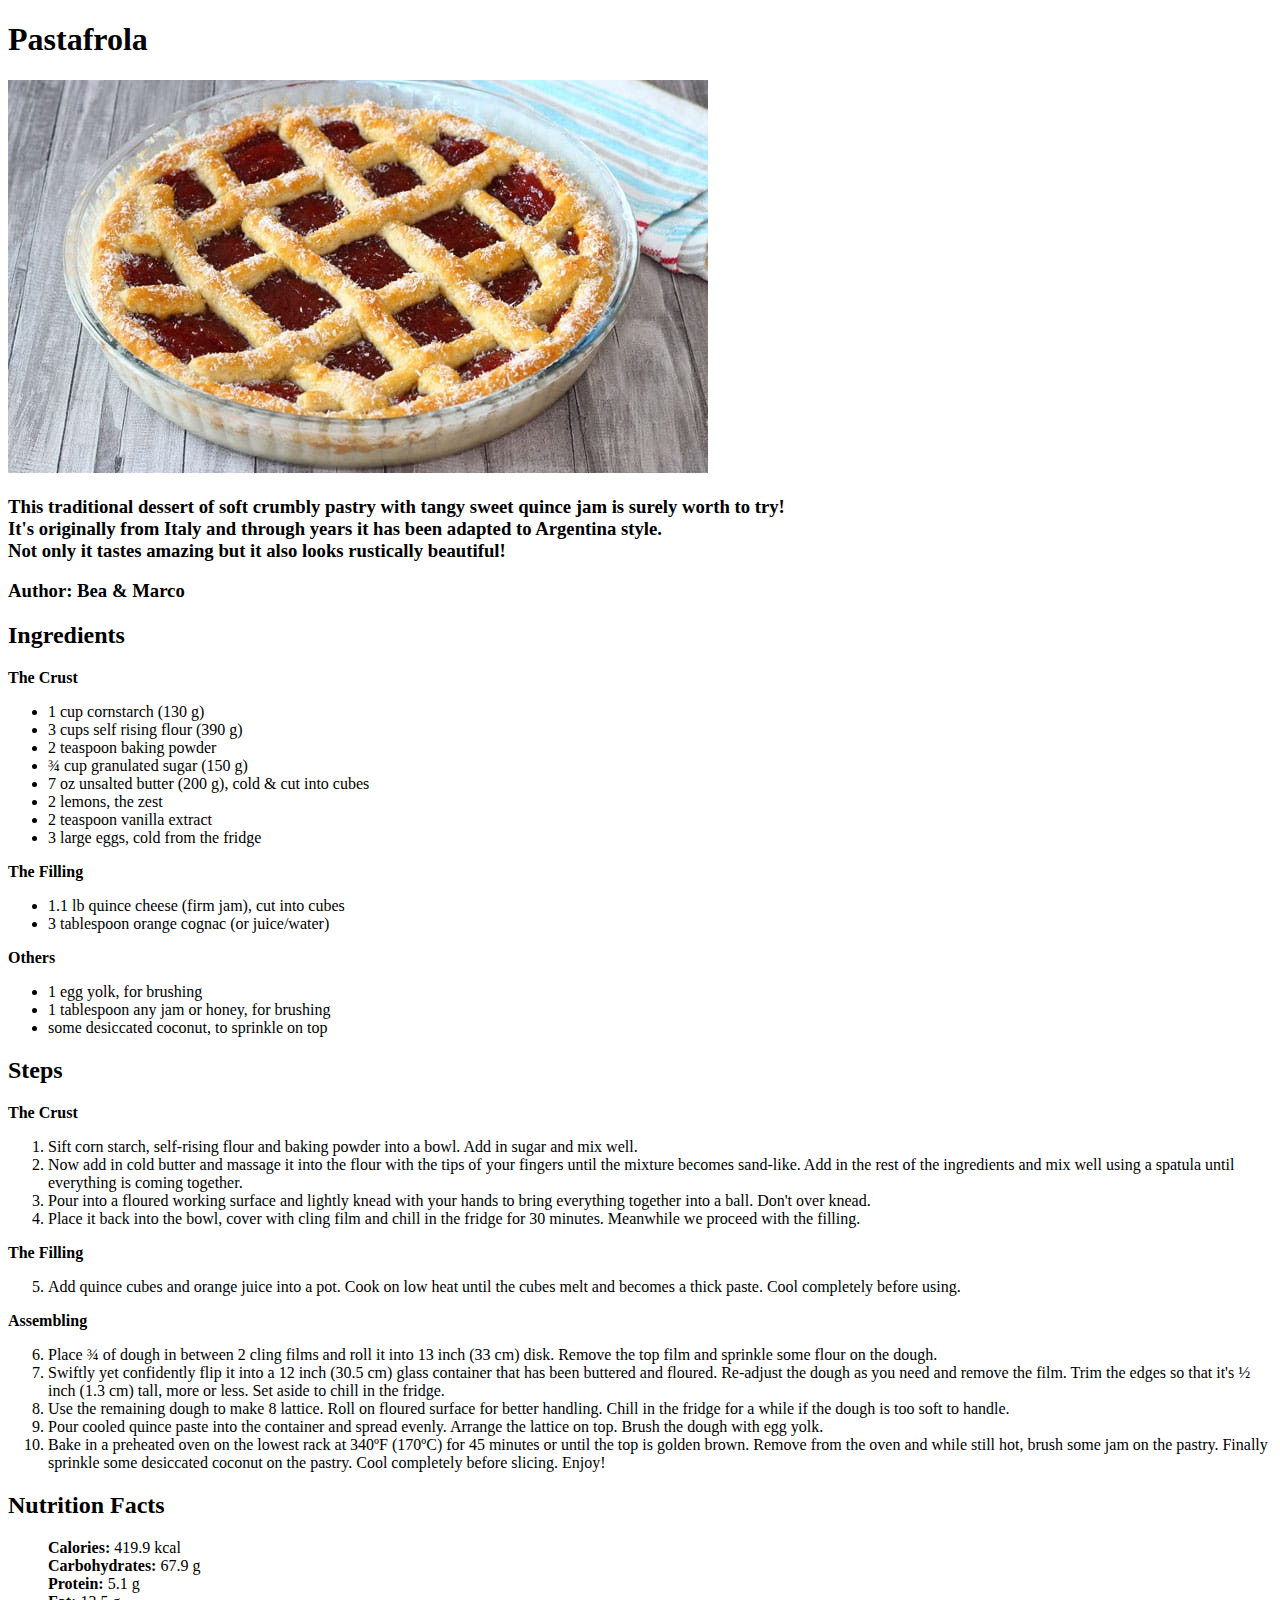
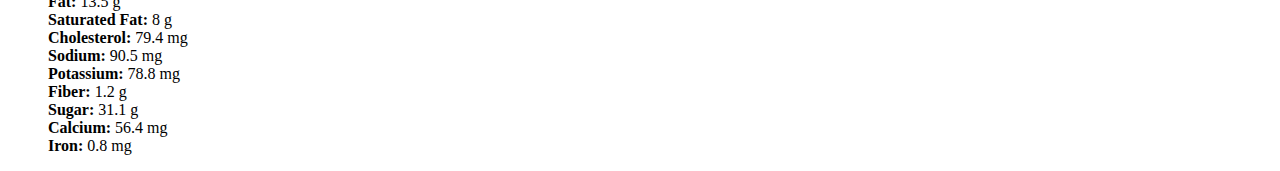
==== recipes/coconuttart.html @ 60572cc7 "Create second recipe: Lemon Pie" ====
<!DOCTYPE html>
<html lang="en">
<head>
    <meta charset="UTF-8">
    <meta name="viewport" content="width=device-width, initial-scale=1.0">
    <title>Pastafrola</title>
</head>
<body>
    <h1>Pastafrola</h1>
    <img src="./pastafrola.jpg" alt="Pastafrola Quince Tart" width="700" height="393">
    <h3>This traditional dessert of soft crumbly pastry with tangy sweet quince jam is surely worth to try!<br>
        It's originally from Italy and through years it has been adapted to Argentina style.<br>
        Not only it tastes amazing but it also looks rustically beautiful!<br>
    </h3>
    <h3>Author:</strong> Bea & Marco</h3>
    <h2>Ingredients</h2>
    <strong>The Crust</strong>
    <ul>
        <li>1 cup cornstarch (130 g)</li>
        <li>3 cups self rising flour (390 g)</li>
        <li>2 teaspoon baking powder</li>
        <li>¾ cup granulated sugar (150 g)</li>
        <li>7 oz unsalted butter (200 g), cold & cut into cubes</li>
        <li>2 lemons, the zest</li>
        <li>2 teaspoon vanilla extract</li>
        <li>3 large eggs, cold from the fridge</li>
    </ul>
    <strong>The Filling</strong>
    <ul>
        <li>1.1 lb quince cheese (firm jam), cut into cubes</li>
        <li>3 tablespoon orange cognac (or juice/water)</li>
    </ul>
    <strong>Others</strong>
    <ul>
        <li>1 egg yolk, for brushing</li>
        <li>1 tablespoon any jam or honey, for brushing</li>
        <li>some desiccated coconut, to sprinkle on top</li>
    </ul>
    <h2>Steps</h2>
    <strong>The Crust</strong>
    <ol start="1">
        <li>Sift corn starch, self-rising flour and baking powder into a bowl. Add in sugar and mix well.</li>
        <li>Now add in cold butter and massage it into the flour with the tips of your fingers until the mixture becomes sand-like. Add in the rest of the ingredients and mix well using a spatula until everything is coming together.</li>
        <li>Pour into a floured working surface and lightly knead with your hands to bring everything together into a ball. Don't over knead.</li>
        <li>Place it back into the bowl, cover with cling film and chill in the fridge for 30 minutes. Meanwhile we proceed with the filling.</li>
    </ol>
    <strong>The Filling</strong>
    <ol start="5">
        <li>Add quince cubes and orange juice into a pot. Cook on low heat until the cubes melt and becomes a thick paste. Cool completely before using.</li>
    </ol>
    <strong>Assembling</strong>
    <ol start="6">
        <li>Place ¾ of dough in between 2 cling films and roll it into 13 inch (33 cm) disk. Remove the top film and sprinkle some flour on the dough.</li>
        <li>Swiftly yet confidently flip it into a 12 inch (30.5 cm) glass container that has been buttered and floured. Re-adjust the dough as you need and remove the film. Trim the edges so that it's ½ inch (1.3 cm) tall, more or less. Set aside to chill in the fridge.</li>
        <li>Use the remaining dough to make 8 lattice. Roll on floured surface for better handling. Chill in the fridge for a while if the dough is too soft to handle.</li>
        <li>Pour cooled quince paste into the container and spread evenly. Arrange the lattice on top. Brush the dough with egg yolk.</li>
        <li>Bake in a preheated oven on the lowest rack at 340ºF (170ºC) for 45 minutes or until the top is golden brown. Remove from the oven and while still hot, brush some jam on the pastry. Finally sprinkle some desiccated coconut on the pastry. Cool completely before slicing. Enjoy!</li>
    </ol>
    <h2>Nutrition Facts</h2>
    <ul style="list-style-type: none">
        <li><strong>Calories:</strong> 419.9 kcal</li>
        <li><strong>Carbohydrates:</strong> 67.9 g</li>
        <li><strong>Protein:</strong> 5.1 g</li>
        <li><strong>Fat:</strong> 13.5 g</li>
        <li><strong>Saturated Fat:</strong> 8 g</li>
        <li><strong>Cholesterol:</strong> 79.4 mg</li>
        <li><strong>Sodium:</strong> 90.5 mg</li>
        <li><strong>Potassium:</strong> 78.8 mg</li>
        <li><strong>Fiber:</strong> 1.2 g</li>
        <li><strong>Sugar:</strong> 31.1 g</li>
        <li><strong>Calcium:</strong> 56.4 mg</li>
        <li><strong>Iron:</strong> 0.8 mg</li>
    </ul>
</body>
</html>
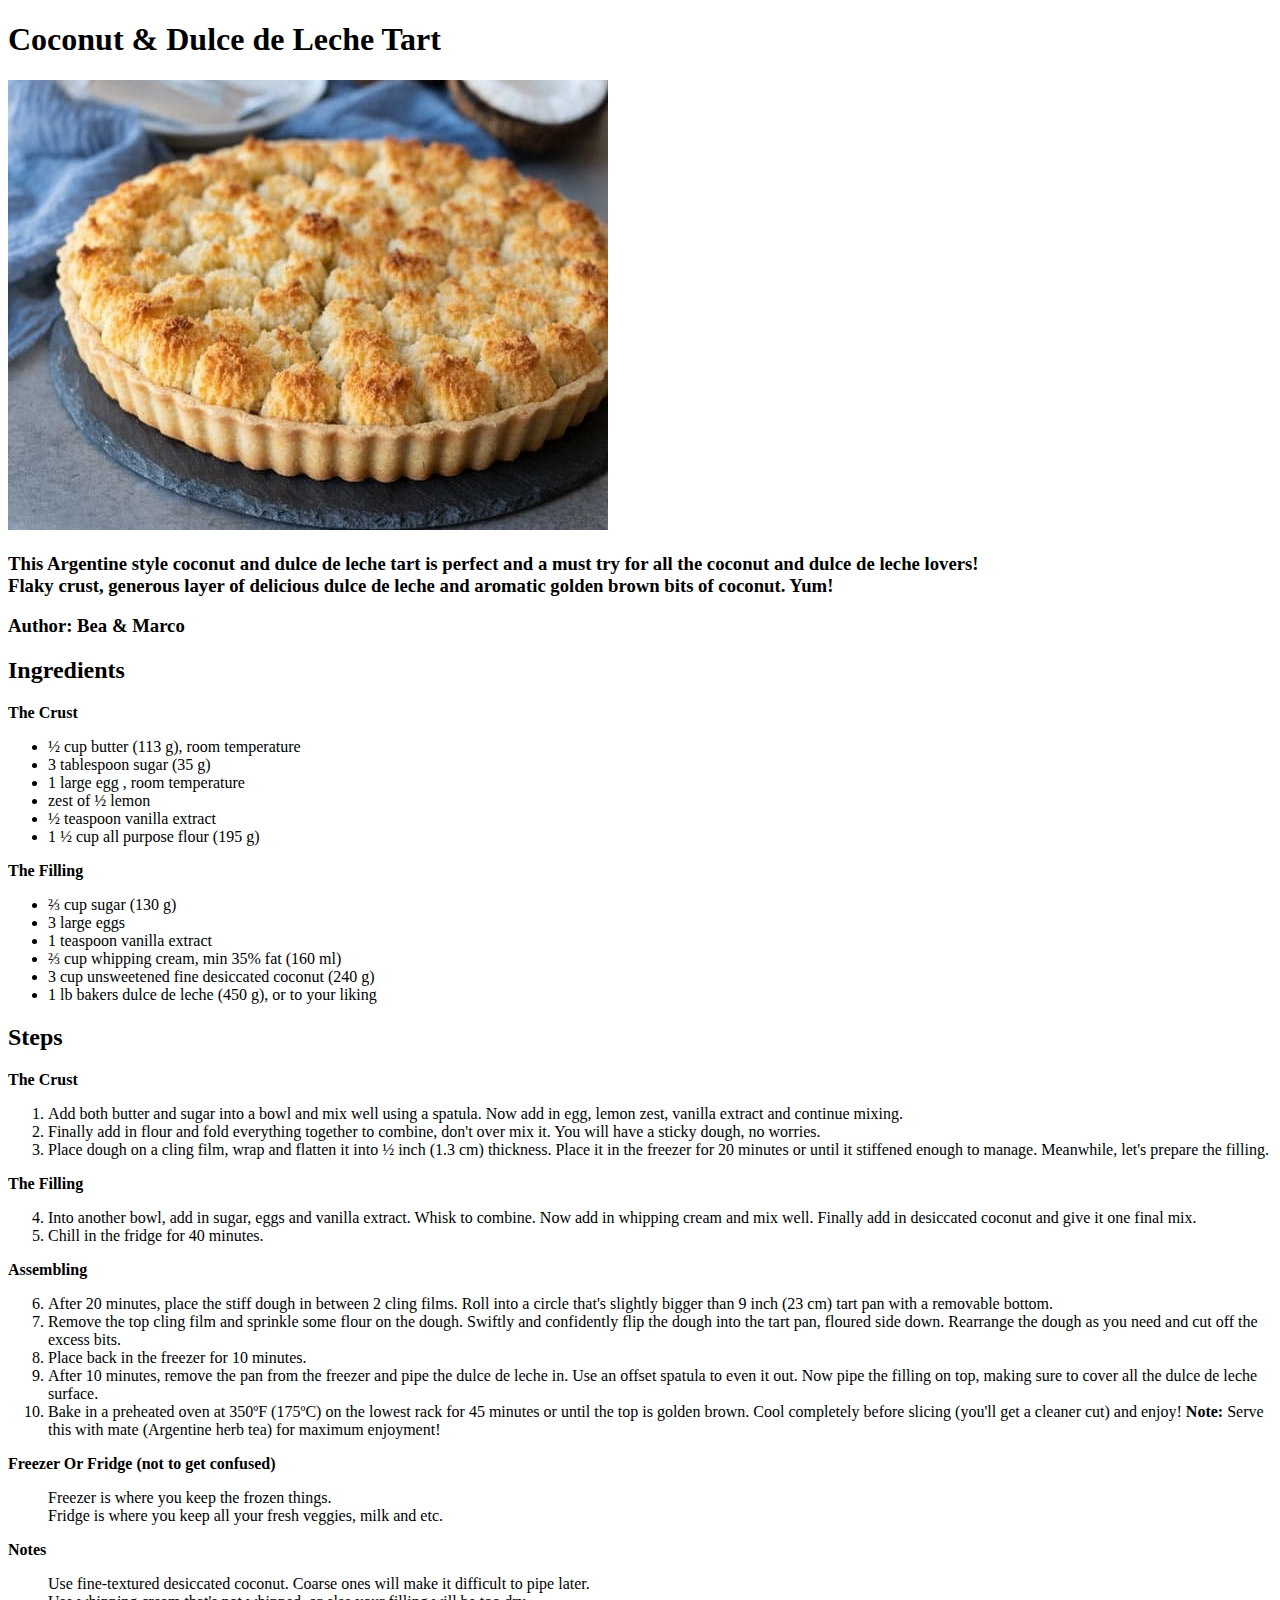
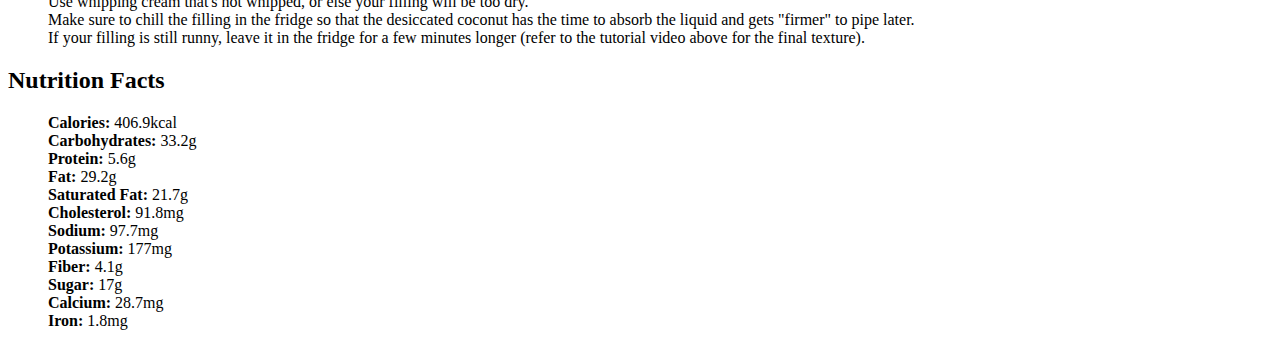
==== commit 7fd00cb8: "Create third recipe: Coconut & Dulce de leche Tart" ====
--- a/recipes/coconuttart.html
+++ b/recipes/coconuttart.html
@@ -3,73 +3,80 @@
 <head>
     <meta charset="UTF-8">
     <meta name="viewport" content="width=device-width, initial-scale=1.0">
-    <title>Pastafrola</title>
+    <title>Coconut & Dulce de Leche Tart</title>
 </head>
 <body>
-    <h1>Pastafrola</h1>
-    <img src="./pastafrola.jpg" alt="Pastafrola Quince Tart" width="700" height="393">
-    <h3>This traditional dessert of soft crumbly pastry with tangy sweet quince jam is surely worth to try!<br>
-        It's originally from Italy and through years it has been adapted to Argentina style.<br>
-        Not only it tastes amazing but it also looks rustically beautiful!<br>
+    <h1>Coconut & Dulce de Leche Tart</h1>
+    <img src="./coconuttart.jpg" alt="Coconut & Dulce de Leche Tart" width="600" height="450">
+    <h3>This Argentine style coconut and dulce de leche tart is perfect and a must try for all the coconut and dulce de leche lovers!<br>
+        Flaky crust, generous layer of delicious dulce de leche and aromatic golden brown bits of coconut. Yum!<br>
     </h3>
     <h3>Author:</strong> Bea & Marco</h3>
     <h2>Ingredients</h2>
     <strong>The Crust</strong>
     <ul>
-        <li>1 cup cornstarch (130 g)</li>
-        <li>3 cups self rising flour (390 g)</li>
-        <li>2 teaspoon baking powder</li>
-        <li>¾ cup granulated sugar (150 g)</li>
-        <li>7 oz unsalted butter (200 g), cold & cut into cubes</li>
-        <li>2 lemons, the zest</li>
-        <li>2 teaspoon vanilla extract</li>
-        <li>3 large eggs, cold from the fridge</li>
+        <li>½ cup butter (113 g), room temperature</li>
+        <li>3 tablespoon sugar (35 g)</li>
+        <li>1 large egg , room temperature</li>
+        <li>zest of ½ lemon</li>
+        <li>½ teaspoon vanilla extract</li>
+        <li>1 ½ cup all purpose flour (195 g)</li>
     </ul>
     <strong>The Filling</strong>
     <ul>
-        <li>1.1 lb quince cheese (firm jam), cut into cubes</li>
-        <li>3 tablespoon orange cognac (or juice/water)</li>
-    </ul>
-    <strong>Others</strong>
-    <ul>
-        <li>1 egg yolk, for brushing</li>
-        <li>1 tablespoon any jam or honey, for brushing</li>
-        <li>some desiccated coconut, to sprinkle on top</li>
+        <li>⅔ cup sugar (130 g)</li>
+        <li>3 large eggs</li>
+        <li>1 teaspoon vanilla extract</li>
+        <li>⅔ cup whipping cream, min 35% fat (160 ml)</li>
+        <li>3 cup unsweetened fine desiccated coconut (240 g)</li>
+        <li>1 lb bakers dulce de leche (450 g), or to your liking</li>
     </ul>
     <h2>Steps</h2>
     <strong>The Crust</strong>
     <ol start="1">
-        <li>Sift corn starch, self-rising flour and baking powder into a bowl. Add in sugar and mix well.</li>
-        <li>Now add in cold butter and massage it into the flour with the tips of your fingers until the mixture becomes sand-like. Add in the rest of the ingredients and mix well using a spatula until everything is coming together.</li>
-        <li>Pour into a floured working surface and lightly knead with your hands to bring everything together into a ball. Don't over knead.</li>
-        <li>Place it back into the bowl, cover with cling film and chill in the fridge for 30 minutes. Meanwhile we proceed with the filling.</li>
+        <li>Add both butter and sugar into a bowl and mix well using a spatula. Now add in egg, lemon zest, vanilla extract and continue mixing.</li>
+        <li>Finally add in flour and fold everything together to combine, don't over mix it. You will have a sticky dough, no worries.</li>
+        <li>Place dough on a cling film, wrap and flatten it into ½ inch (1.3 cm) thickness. Place it in the freezer for 20 minutes or until it stiffened enough to manage. Meanwhile, let's prepare the filling.</li>
     </ol>
     <strong>The Filling</strong>
-    <ol start="5">
-        <li>Add quince cubes and orange juice into a pot. Cook on low heat until the cubes melt and becomes a thick paste. Cool completely before using.</li>
+    <ol start="4">
+        <li>Into another bowl, add in sugar, eggs and vanilla extract. Whisk to combine. Now add in whipping cream and mix well. Finally add in desiccated coconut and give it one final mix.</li>
+        <li>Chill in the fridge for 40 minutes.</li>
     </ol>
     <strong>Assembling</strong>
     <ol start="6">
-        <li>Place ¾ of dough in between 2 cling films and roll it into 13 inch (33 cm) disk. Remove the top film and sprinkle some flour on the dough.</li>
-        <li>Swiftly yet confidently flip it into a 12 inch (30.5 cm) glass container that has been buttered and floured. Re-adjust the dough as you need and remove the film. Trim the edges so that it's ½ inch (1.3 cm) tall, more or less. Set aside to chill in the fridge.</li>
-        <li>Use the remaining dough to make 8 lattice. Roll on floured surface for better handling. Chill in the fridge for a while if the dough is too soft to handle.</li>
-        <li>Pour cooled quince paste into the container and spread evenly. Arrange the lattice on top. Brush the dough with egg yolk.</li>
-        <li>Bake in a preheated oven on the lowest rack at 340ºF (170ºC) for 45 minutes or until the top is golden brown. Remove from the oven and while still hot, brush some jam on the pastry. Finally sprinkle some desiccated coconut on the pastry. Cool completely before slicing. Enjoy!</li>
+        <li>After 20 minutes, place the stiff dough in between 2 cling films. Roll into a circle that's slightly bigger than 9 inch (23 cm) tart pan with a removable bottom.</li>
+        <li>Remove the top cling film and sprinkle some flour on the dough. Swiftly and confidently flip the dough into the tart pan, floured side down. Rearrange the dough as you need and cut off the excess bits.</li>
+        <li>Place back in the freezer for 10 minutes.</li>
+        <li>After 10 minutes, remove the pan from the freezer and pipe the dulce de leche in. Use an offset spatula to even it out. Now pipe the filling on top, making sure to cover all the dulce de leche surface.</li>
+        <li>Bake in a preheated oven at 350ºF (175ºC) on the lowest rack for 45 minutes or until the top is golden brown. Cool completely before slicing (you'll get a cleaner cut) and enjoy! <strong>Note:</strong> Serve this with mate (Argentine herb tea) for maximum enjoyment!</li>
     </ol>
+    <strong>Freezer Or Fridge (not to get confused)</strong>
+    <ul style="list-style-type: none">
+        <li>Freezer is where you keep the frozen things.</li>
+        <li>Fridge is where you keep all your fresh veggies, milk and etc.</li>
+    </ul>
+    <strong>Notes</strong>
+    <ul style="list-style-type: none">
+        <li>Use fine-textured desiccated coconut. Coarse ones will make it difficult to pipe later.</li>
+        <li>Use whipping cream that's not whipped, or else your filling will be too dry.</li>
+        <li>Make sure to chill the filling in the fridge so that the desiccated coconut has the time to absorb the liquid and gets "firmer" to pipe later.</li>
+        <li>If your filling is still runny, leave it in the fridge for a few minutes longer (refer to the tutorial video above for the final texture).</li>
+    </ul>
     <h2>Nutrition Facts</h2>
     <ul style="list-style-type: none">
-        <li><strong>Calories:</strong> 419.9 kcal</li>
-        <li><strong>Carbohydrates:</strong> 67.9 g</li>
-        <li><strong>Protein:</strong> 5.1 g</li>
-        <li><strong>Fat:</strong> 13.5 g</li>
-        <li><strong>Saturated Fat:</strong> 8 g</li>
-        <li><strong>Cholesterol:</strong> 79.4 mg</li>
-        <li><strong>Sodium:</strong> 90.5 mg</li>
-        <li><strong>Potassium:</strong> 78.8 mg</li>
-        <li><strong>Fiber:</strong> 1.2 g</li>
-        <li><strong>Sugar:</strong> 31.1 g</li>
-        <li><strong>Calcium:</strong> 56.4 mg</li>
-        <li><strong>Iron:</strong> 0.8 mg</li>
+        <li><strong>Calories:</strong> 406.9kcal</li>
+        <li><strong>Carbohydrates:</strong> 33.2g</li>
+        <li><strong>Protein:</strong> 5.6g</li>
+        <li><strong>Fat:</strong> 29.2g</li>
+        <li><strong>Saturated Fat:</strong> 21.7g</li>
+        <li><strong>Cholesterol:</strong> 91.8mg</li>
+        <li><strong>Sodium:</strong> 97.7mg</li>
+        <li><strong>Potassium:</strong> 177mg</li>
+        <li><strong>Fiber:</strong> 4.1g</li>
+        <li><strong>Sugar:</strong> 17g</li>
+        <li><strong>Calcium:</strong> 28.7mg</li>
+        <li><strong>Iron:</strong> 1.8mg</li>
     </ul>
 </body>
 </html>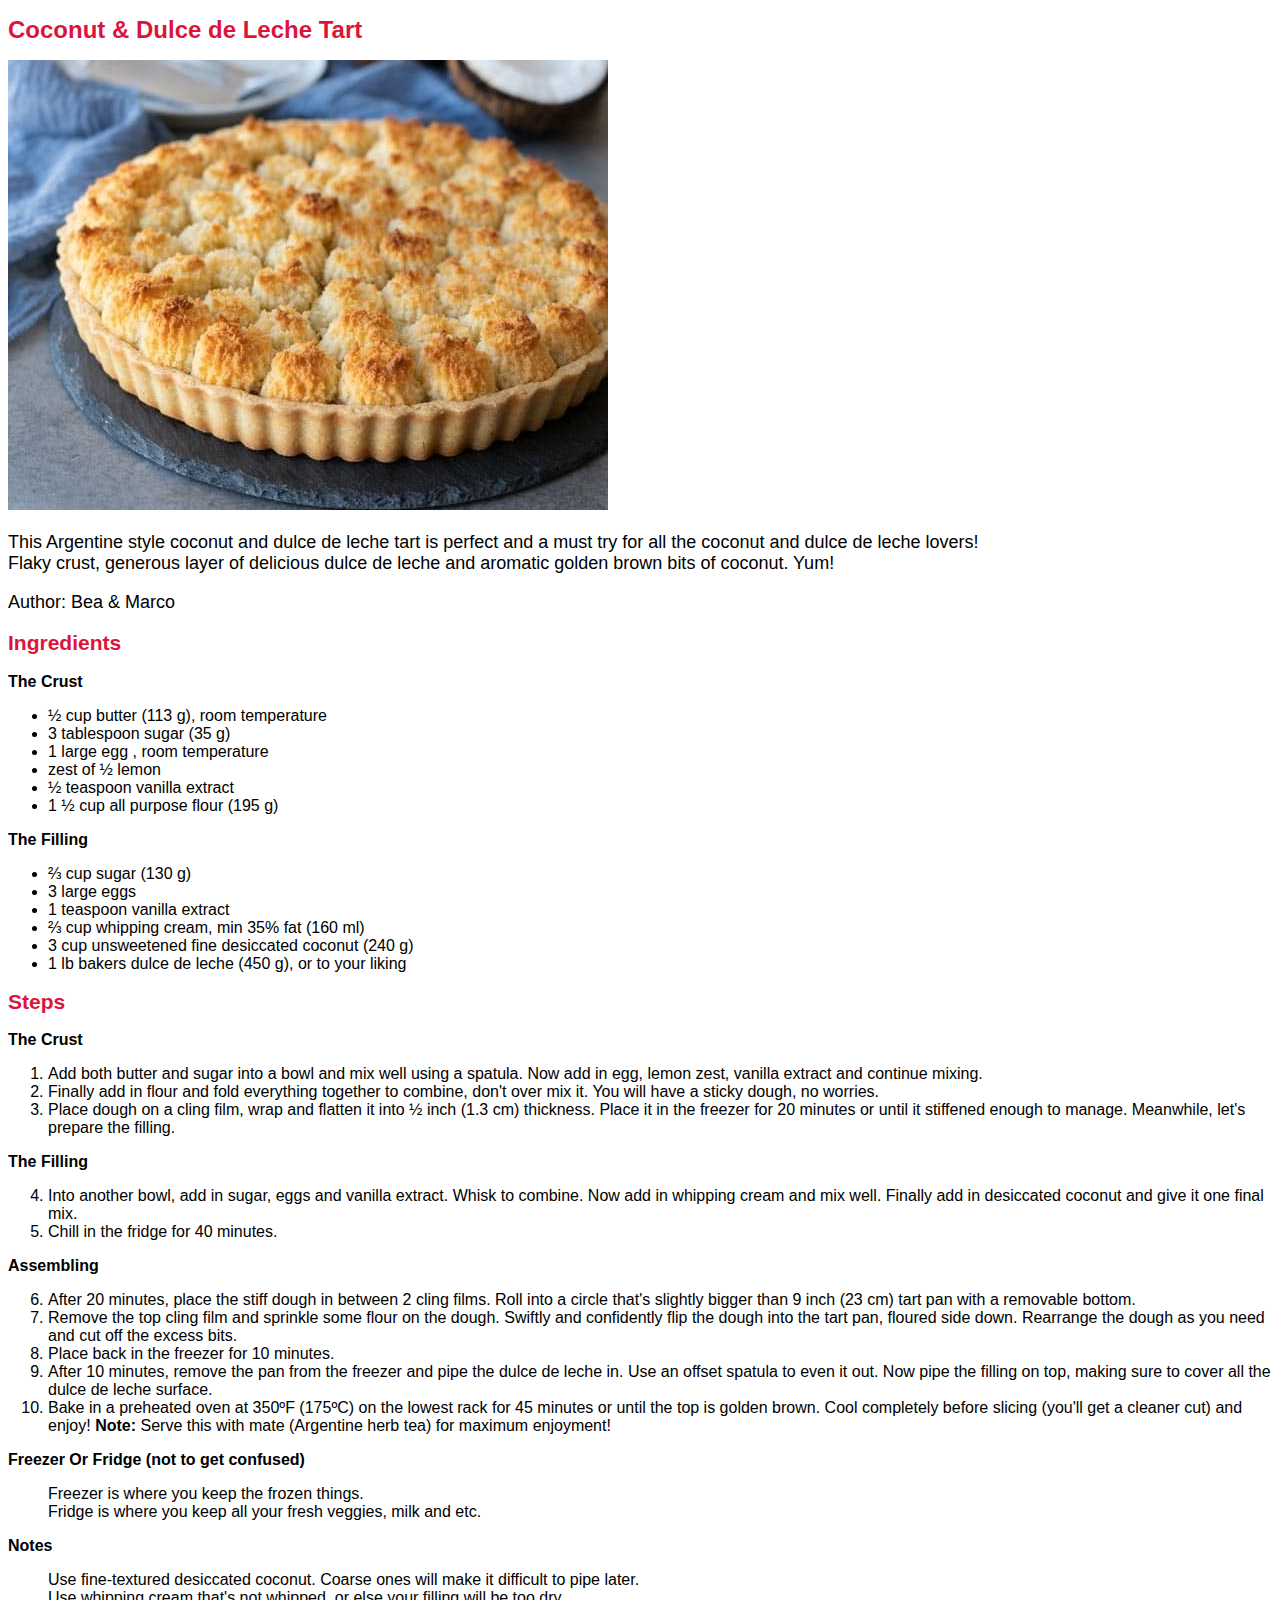
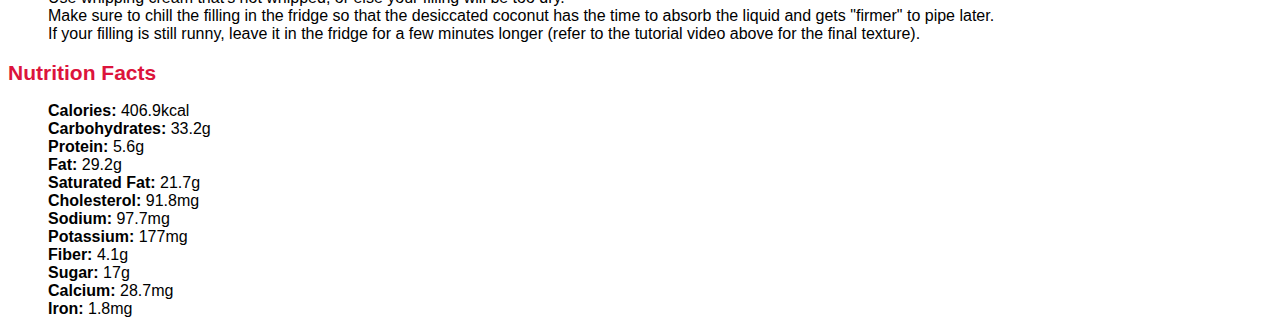
==== commit affbd8e5: "Improve CSS" ====
--- a/recipes/coconuttart.html
+++ b/recipes/coconuttart.html
@@ -3,6 +3,7 @@
 <head>
     <meta charset="UTF-8">
     <meta name="viewport" content="width=device-width, initial-scale=1.0">
+    <link rel="stylesheet" href="styles.css" />
     <title>Coconut & Dulce de Leche Tart</title>
 </head>
 <body>
--- a/recipes/styles.css
+++ b/recipes/styles.css
@@ -0,0 +1,25 @@
+body {
+    font-family: Arial, Helvetica, sans-serif;
+}
+
+h1 {
+    font-size: 24px;
+    font-weight: 900;
+    color: crimson;
+}
+
+h2 {
+    font-size: 21px;
+    font-weight: 700;
+    color: crimson;
+}
+
+h3 {
+    font-size: 18px;
+    font-weight: 500;
+}
+
+.list {
+    font-size: 16px;
+    font-weight: 600px;
+}